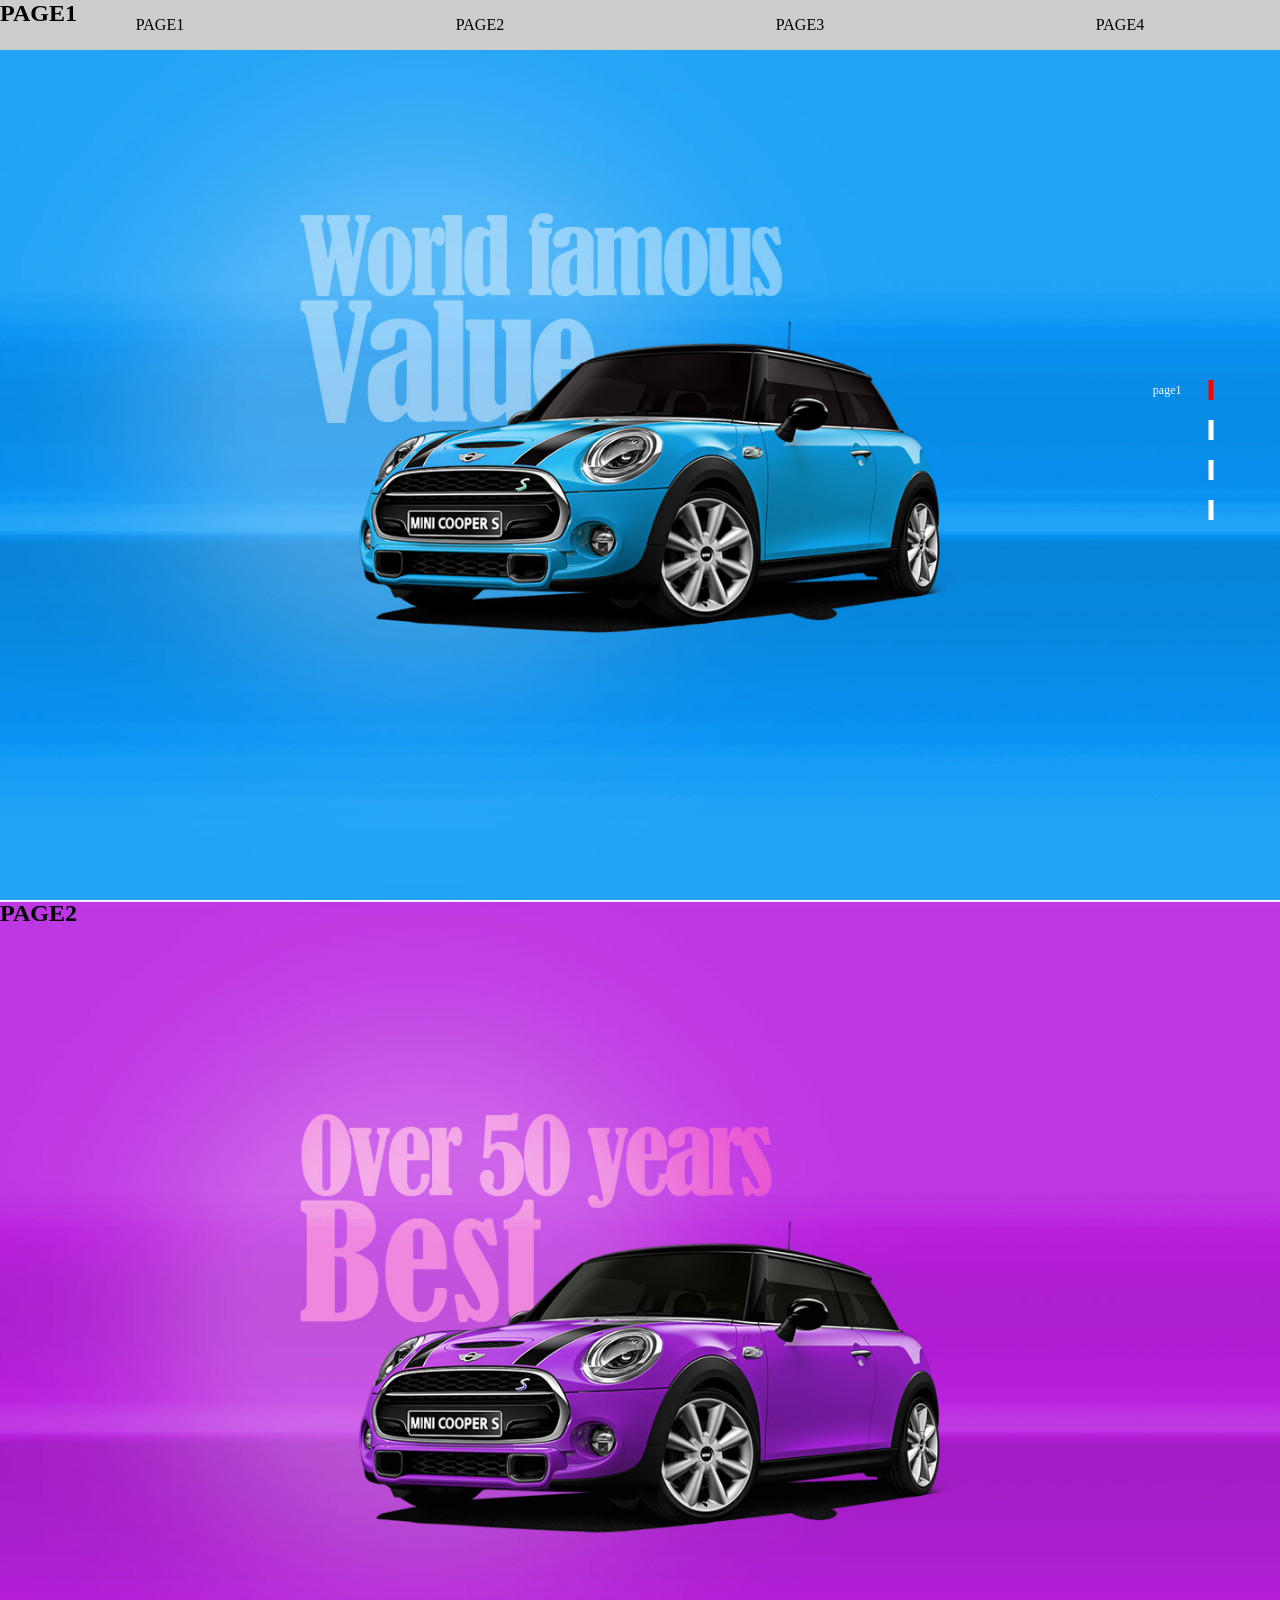
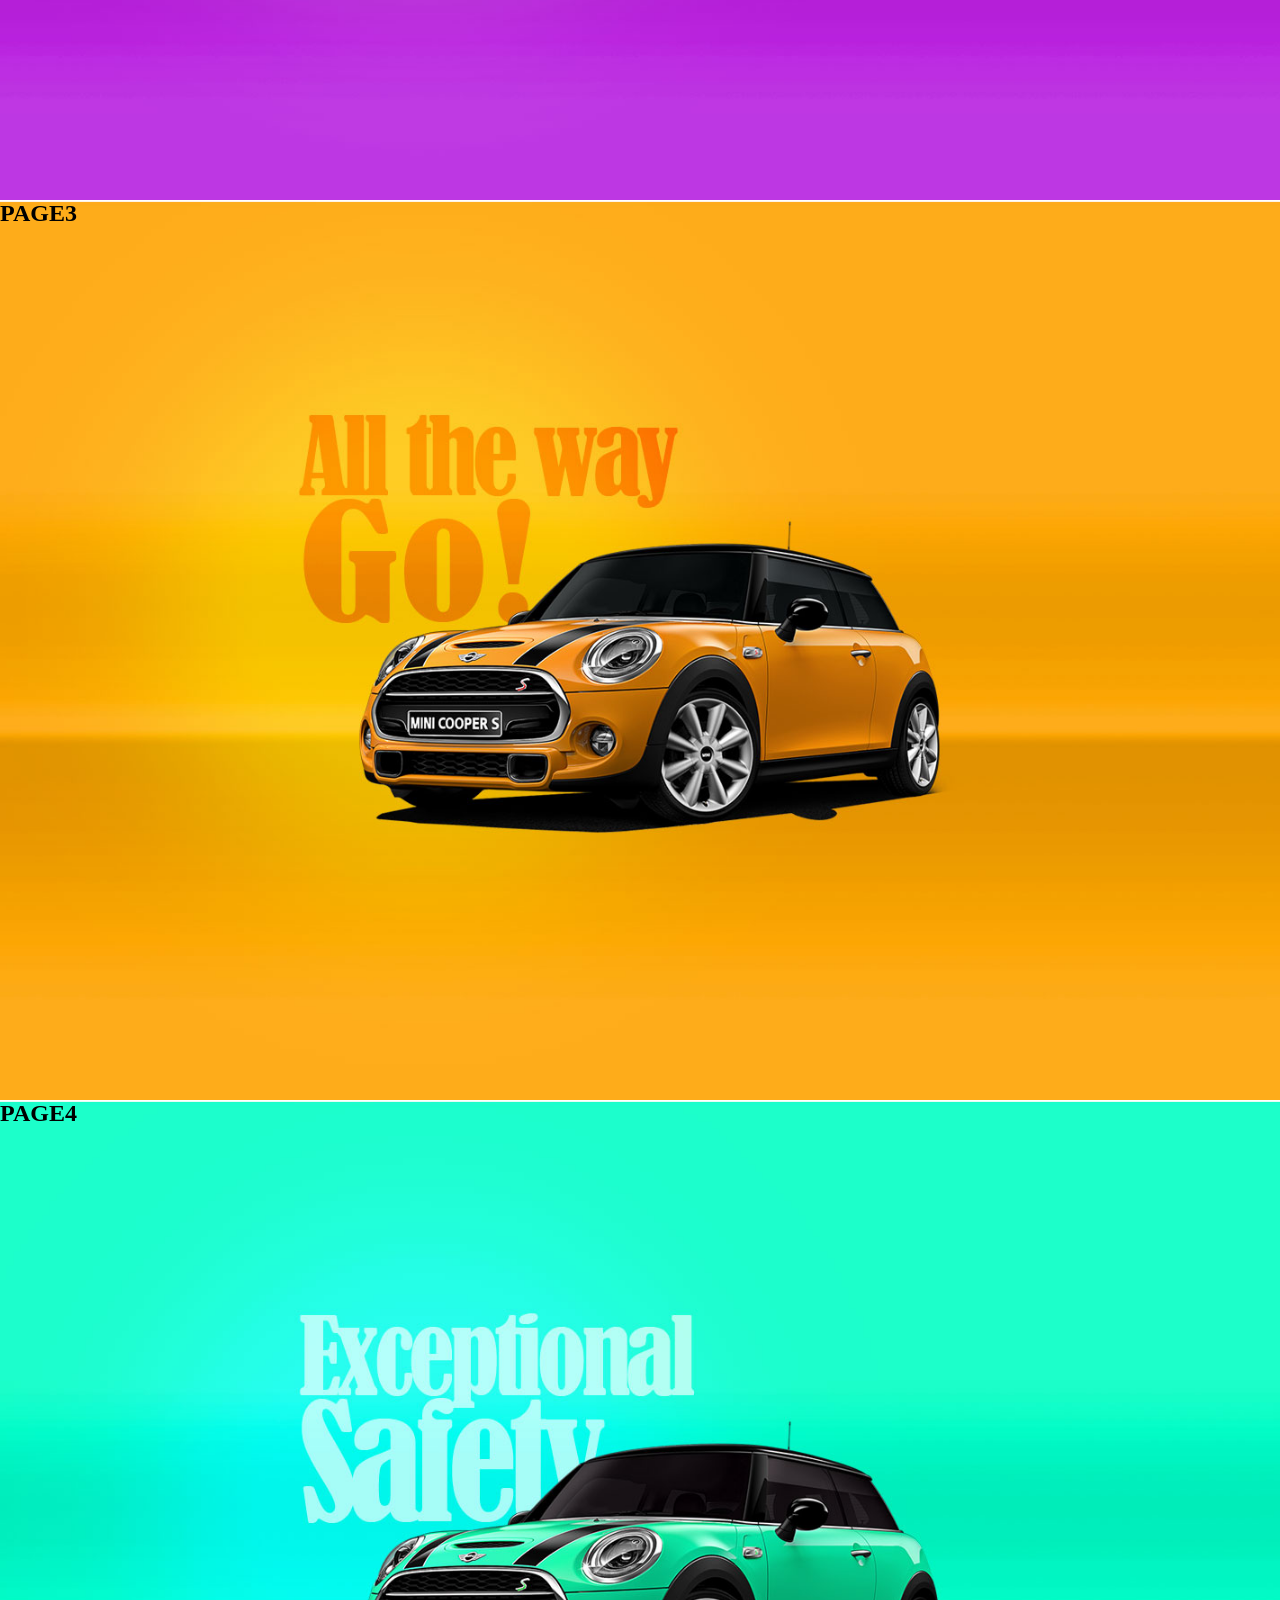
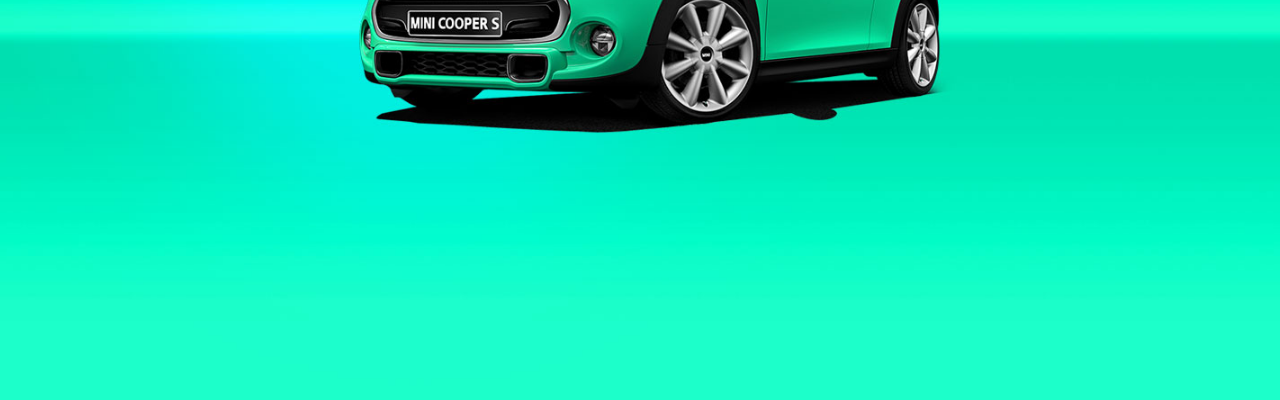
==== index.html @ 1af56b0c "first" ====
<!doctype html>
<html lang="en">
  <head>
    <meta charset="UTF-8" />
    <meta name="viewport" content="width=device-width, initial-scale=1.0" />
    <title>Document</title>
    <script src="js/jquery-4.0.0.min.js"></script>
    <script src="js/index.js"></script>
    <link rel="stylesheet" href="css/index.css" />
  </head>
  <body>
    <header>
      <ul>
        <li><a href="#">PAGE1</a></li>
        <li><a href="#">PAGE2</a></li>
        <li><a href="#">PAGE3</a></li>
        <li><a href="#">PAGE4</a></li>
      </ul>
    </header>
    <div id="container">
      <section class="page1"><h2>PAGE1</h2></section>
      <section class="page2"><h2>PAGE2</h2></section>
      <section class="page3"><h2>PAGE3</h2></section>
      <section class="page4"><h2>PAGE4</h2></section>
    </div>
    <ul id="navi">
      <li class="on"><span>page1</span></li>
      <li><span>page2</span></li>
      <li><span>page3</span></li>
      <li><span>page4</span></li>
    </ul>
  </body>
</html>
---- css/index.css ----
* {
  margin: 0px;
  padding: 0px;
}
ul {
  list-style: none;
}
a {
  color: inherit;
  text-decoration: inherit;
}
/* header */
header {
  background-color: #ccc;
  width: 100%;
  position: fixed;
}
header ul {
  display: flex;
  justify-content: space-between;
  text-align: center;
  align-items: center;
}
header ul li {
  width: calc(100% / 4);
}
header ul li a {
  width: 100%;
  /* 글자가 아닌 여백에서도 커서모양이 손모양으로 보이게함 */
  padding: 1rem 0;
  display: inline-block;
}
header ul li a:hover {
  background-color: #000;
  color: #fff;
}
/* container */
#container {
  width: 100%;
  height: 100vh;
}
#container section {
  width: 100%;
  height: 100%;
  background-position: center;
  background-repeat: no-repeat;
  background-size: cover;
}
#container .page1 {
  background-image: url(../img/pic11.jpg);
}
#container .page2 {
  background-image: url(../img/pic12.jpg);
}
#container .page3 {
  background-image: url(../img/pic13.jpg);
}
#container .page4 {
  background-image: url(../img/pic14.jpg);
}
/* #container h2 {
  height: 100%;
  display: flex;
  justify-content: center;
  align-items: center;
  font-size: 10rem;
  color: #fff;
} */
/* navi */
#navi {
  position: absolute;
  top: 50%;
  right: 5%;
  transform: translate(-50%, -50%);
  position: fixed;
  color: #fff;
}
#navi li {
  width: 5px;
  height: 20px;
  background-color: #fff;
  margin-bottom: 20px;
  position: relative;
  /* border: 1px solid #111; */
}
#navi li:last-child {
  margin-bottom: 0px;
}
#navi li.on {
  background-color: red;
}
#navi li span {
  font-size: 12px;
  position: absolute;
  right: 2rem;
  top: 50%;
  transform: translateY(-50%);
  display: none;
}
#navi li.on span {
  display: block;
}
/* page1 */
.page1 div {
  display: flex;
  justify-content: center;
  align-items: center;
  flex-direction: column;
  height: 100%;
}
.page1 h2 {
  margin-bottom: 2rem;
  transform: translateY(100px);
  opacity: 0;
  transition: 0.5s;
}
.page1 img {
  width: 500px;
  height: 200px;
  object-fit: cover;
  transform: translateY(100px);
  opacity: 0;
  transition: 0.5s;
  transition-delay: 0.2s;
  /* 조금있다가 움직이라고 명령함! */
}
/* page1 움직임 */
.page1.on h2 {
  transform: translateY(0px);
  opacity: 1;
}
.page1.on img {
  transform: translateY(0px);
  opacity: 1;
}

/* page2 */
.page2 div {
  align-items: center;
  height: 100%;
  position: relative;
  color: #fff;
}
.page2 div h2 {
  text-align: center;
  position: absolute;
  top: 25%;
  left: 50%;
  transform: translate(-50%, -50%);
  opacity: 0;
  transition: 1s;
}
.page2 ul {
  display: flex;
  justify-content: center;
  align-items: center;
  gap: 1rem;
  width: 80%;
  height: 100%;
  margin: 0px auto;
  padding: 2rem;
  box-sizing: border-box;
  transform: translateX(100px);
  opacity: 0;
  transition: 1s;
  transition-delay: 0.3s;
}

.page2 li {
  width: calc(100% / 3);
  position: relative;
}
.page2 li img {
  width: 100%;
  height: 100%;
  object-fit: cover;
  border-radius: 20px;
}
.page2 li p {
  position: absolute;
  bottom: 10%;
  left: 50%;
  transform: translate(-50%, -50%);
}
/* page1 움직임 */
.page2.on h2 {
  transform: translateX(-50%);
  opacity: 1;
}
.page2.on ul {
  transform: translateX(0px);
  opacity: 1;
}
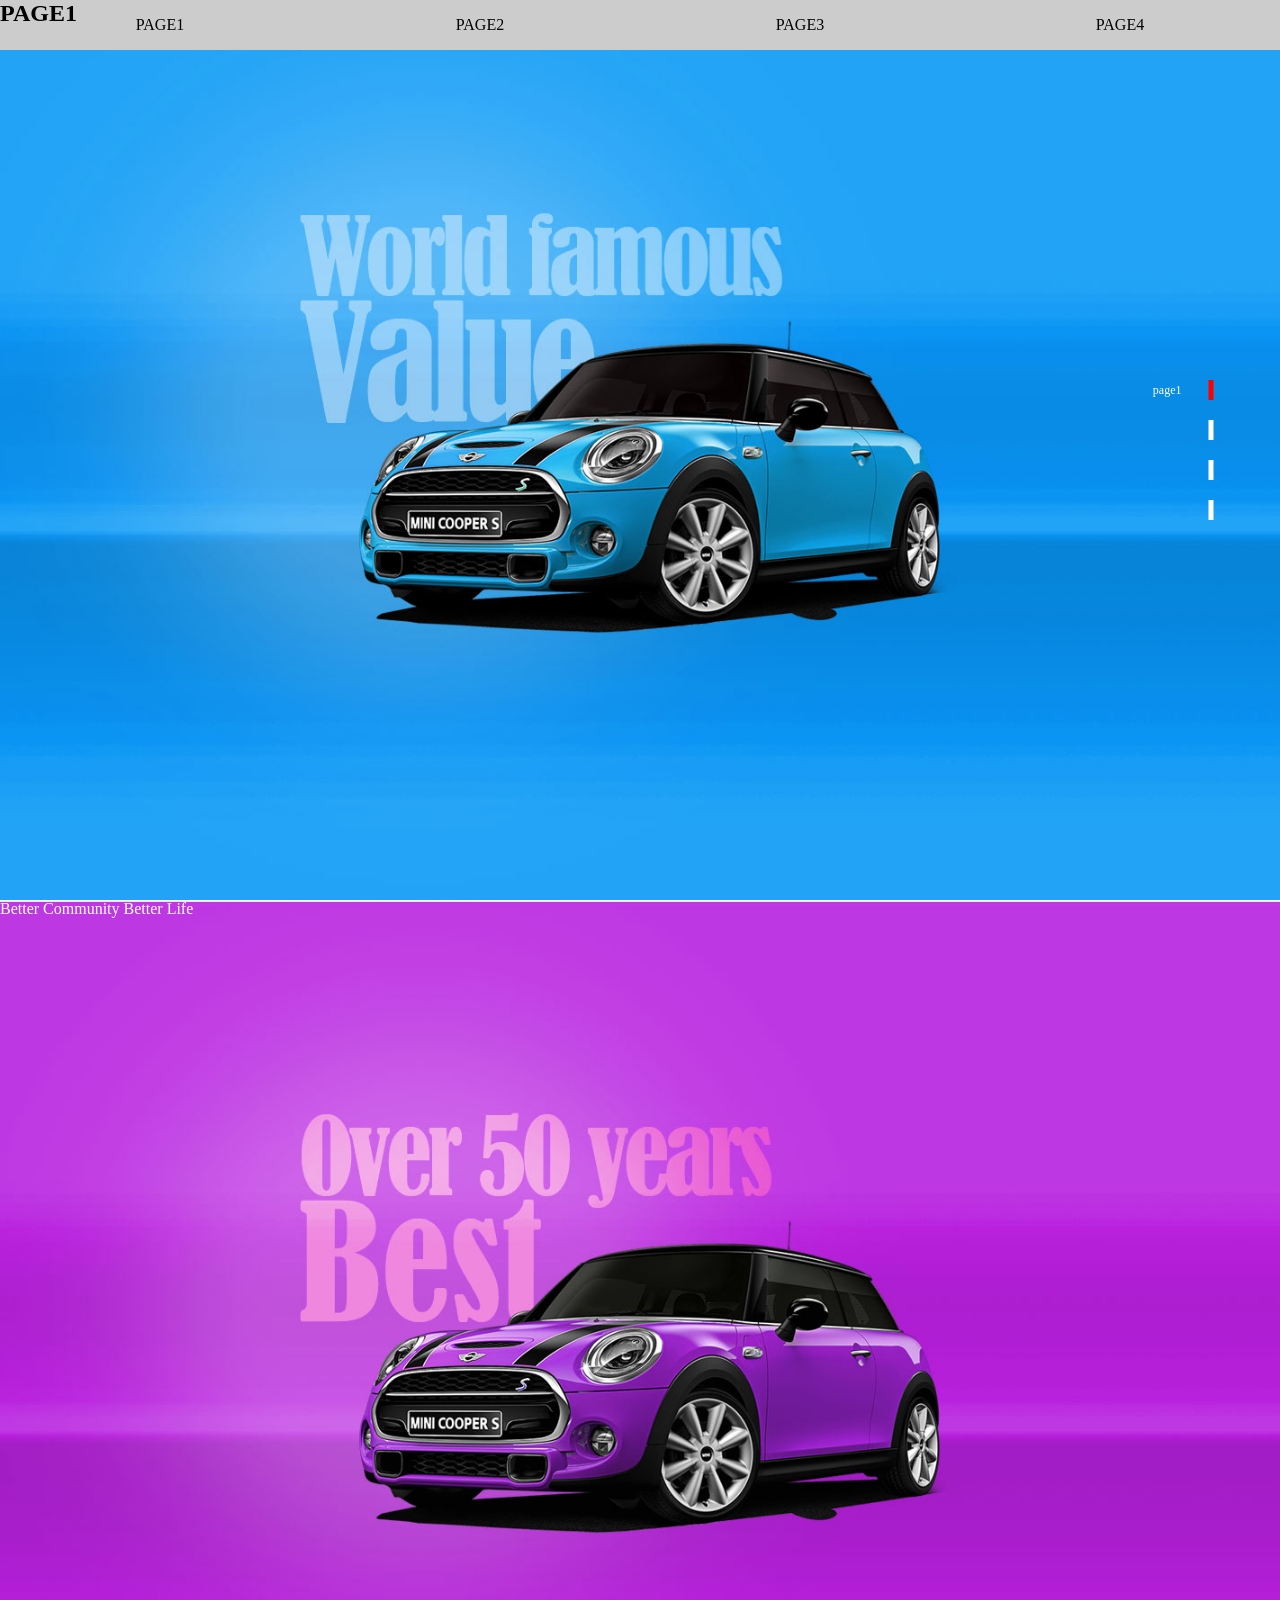
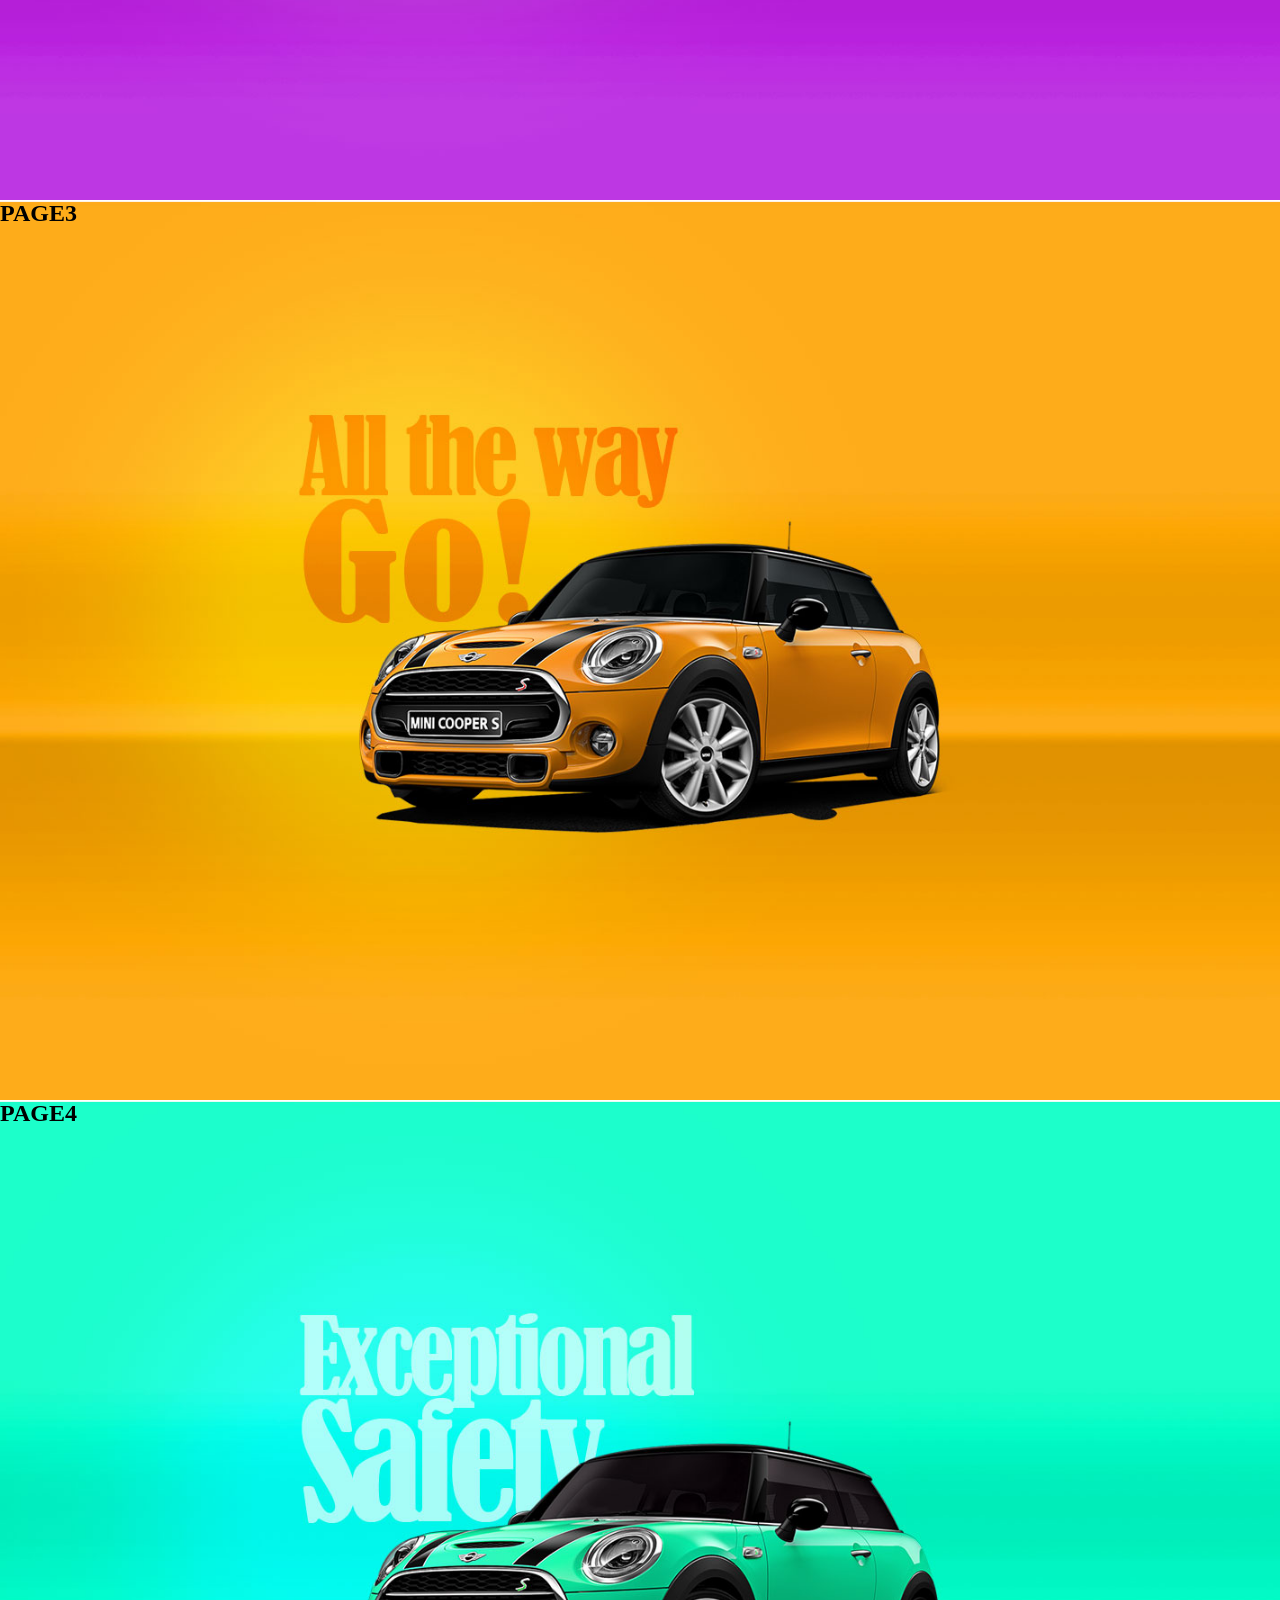
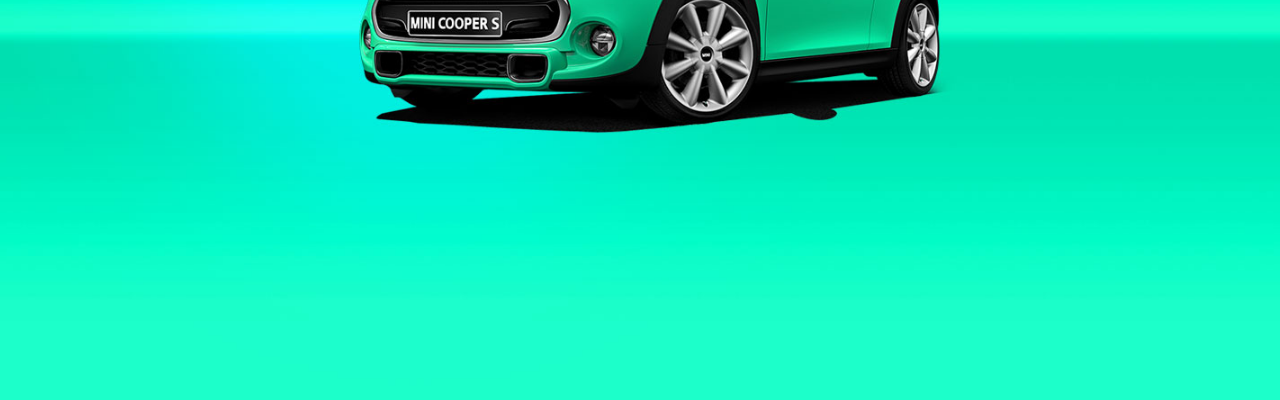
==== commit 9d92c2b0: "second" ====
--- a/index.html
+++ b/index.html
@@ -19,7 +19,12 @@
     </header>
     <div id="container">
       <section class="page1"><h2>PAGE1</h2></section>
-      <section class="page2"><h2>PAGE2</h2></section>
+      <section class="page2">
+        <div>
+          <p>Better Community Better Life</p>
+          <h2>PAGE2</h2>
+        </div>
+      </section>
       <section class="page3"><h2>PAGE3</h2></section>
       <section class="page4"><h2>PAGE4</h2></section>
     </div>
--- a/css/index.css
+++ b/css/index.css
@@ -1,6 +1,7 @@
 * {
   margin: 0px;
   padding: 0px;
+  box-sizing: border-box;
 }
 ul {
   list-style: none;
